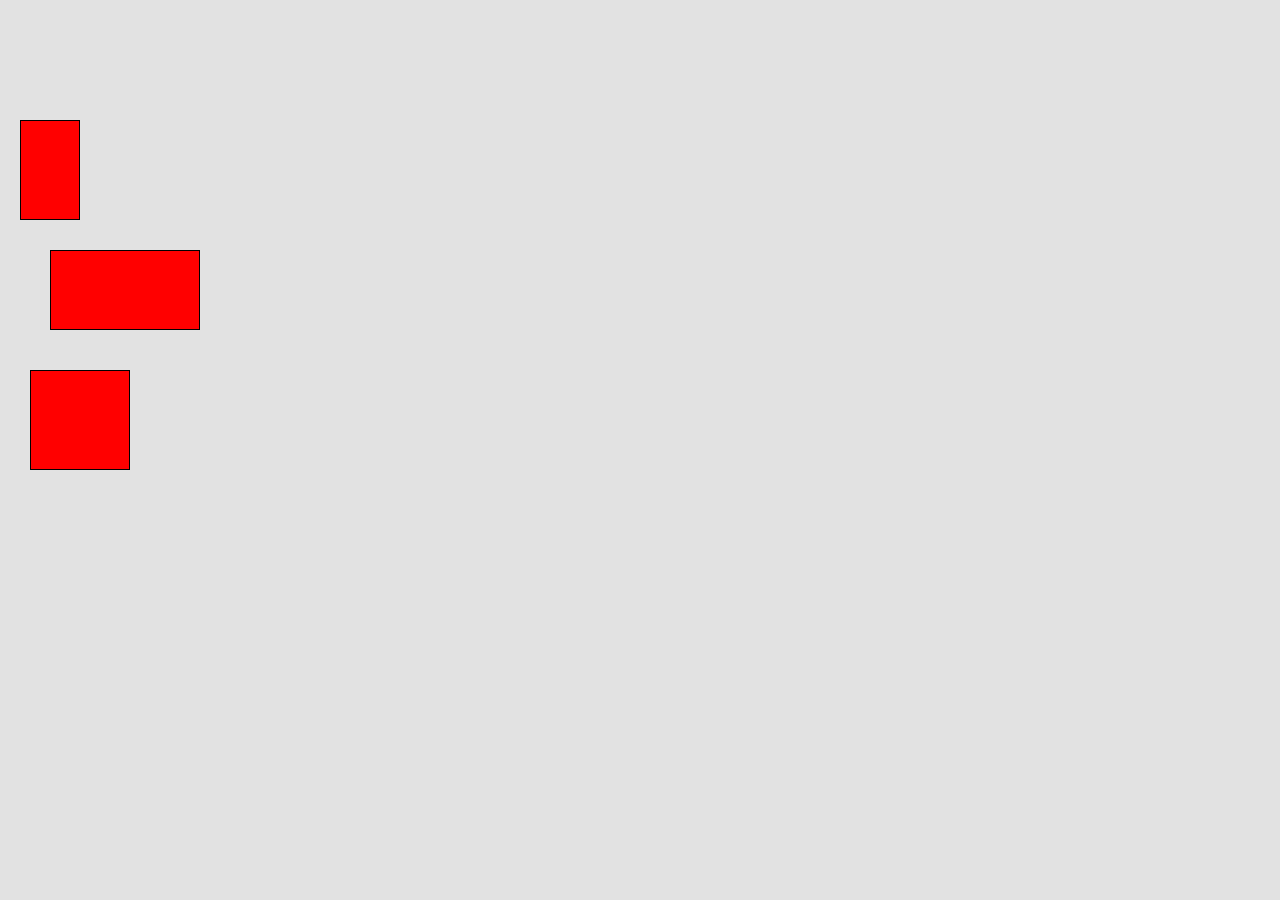
==== index.html @ 773391b5 "Initial commit" ====
<!DOCTYPE html>
<html lang="en">
  <head>
    <meta charset="UTF-8" />
    <meta name="viewport" content="width=device-width, user-scalable=no" />
    <!-- turn off pinch zoom https://stackoverflow.com/questions/37379694/javascript-how-to-stop-pinch-zoom-multi-touch-input-attacks -->
    <link rel="stylesheet" href="inputstyle.css" />
    <title>HW2 SSUI</title>
  </head>
  <!-- you should not need to edit this fine for HW2, except to test different numbers of div's-->
  <body>
    <!-- your code should work for any number of divs -->
    <div id="workspace">
      <div
        class="target"
        style="top: 120px; left: 20px; width: 60px; height: 100px"
      ></div>

      <div
        class="target"
        style="top: 250px; left: 50px; width: 150px; height: 80px"
      ></div>

      <div
        class="target"
        style="top: 370px; left: 30px; width: 100px; height: 100px"
      ></div>
    </div>

    <!-- script -->
    <script src="input.js"></script>
  </body>
</html>
---- inputstyle.css ----
html {
  touch-action: none;

  -moz-user-select: none;
  -khtml-user-select: none;
  -webkit-user-select: none;
  user-select: none;
}

body {
  margin: 0;
  touch-action: none;
}

#workspace {
  width: 100vw;
  height: 100vh;
  position: relative;
  background-color: rgb(226, 226, 226);
  overflow: hidden;
}

.target {
  position: absolute;
  border: 1px solid black;
  background-color: red;
  box-sizing: border-box;
}
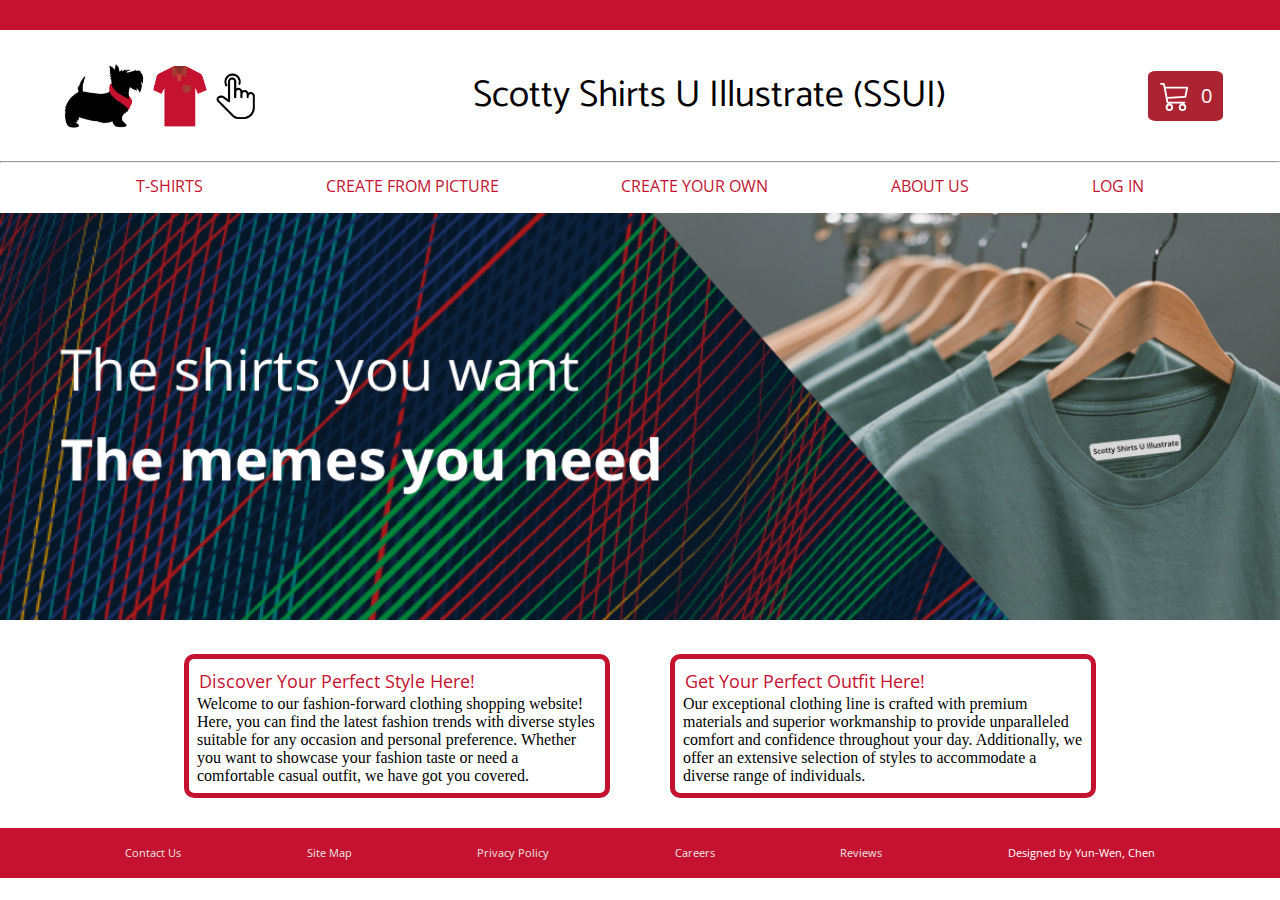
==== commit 00133f56: "add hw1 files" ====
--- a/index.html
+++ b/index.html
@@ -1,33 +1,89 @@
 <!DOCTYPE html>
 <html lang="en">
-  <head>
-    <meta charset="UTF-8" />
-    <meta name="viewport" content="width=device-width, user-scalable=no" />
-    <!-- turn off pinch zoom https://stackoverflow.com/questions/37379694/javascript-how-to-stop-pinch-zoom-multi-touch-input-attacks -->
-    <link rel="stylesheet" href="inputstyle.css" />
-    <title>HW2 SSUI</title>
-  </head>
-  <!-- you should not need to edit this fine for HW2, except to test different numbers of div's-->
-  <body>
-    <!-- your code should work for any number of divs -->
-    <div id="workspace">
-      <div
-        class="target"
-        style="top: 120px; left: 20px; width: 60px; height: 100px"
-      ></div>
+<head>
+  <meta charset="utf-8">
+  <meta name="viewport" content="width=device-width, initial-scale=1.0">
 
-      <div
-        class="target"
-        style="top: 250px; left: 50px; width: 150px; height: 80px"
-      ></div>
+  <title>SSUI HW1 - Home</title>
 
-      <div
-        class="target"
-        style="top: 370px; left: 30px; width: 100px; height: 100px"
-      ></div>
+  <!-- Fonts -->
+  <link href="https://fonts.googleapis.com/css2?family=Catamaran:wght@200;500&family=Open+Sans&display=swap" rel="stylesheet">
+
+  <!-- Your CSS Code -->
+  <link rel="stylesheet" type="text/css" href="style.css">
+
+  <!-- JSON Shirt Object -->
+  <script src="shirts.js"></script>
+
+  <!-- Your JS Code -->
+  <script src="main.js"></script>
+</head>
+<body>
+  <!-- Your Code Here -->
+
+  <!-- Top red rect -->
+  <div>
+    <svg width="100%" height="30px" style="display:block">
+      <rect x="0" y="0" width="100%" height="100%" style="fill:#c51230;fill-opacity:1;stroke: opacity 0;" />
+    </svg>
+  </div>
+   <!-- Header -->
+  <div class="container header">
+    <!-- Logo -->
+    <a href="./index.html" style="height: 80px; margin-left: 5%; margin-top: 0px;">
+      <img src="./site_images/logo.png" alt="logo" style="width: auto; height: 100%;">
+    </a>
+
+    <!-- Company Name -->
+    <div> <span class="headerStyle">Scotty Shirts U Illustrate (SSUI)</span></div>
+    
+    <!-- Shopping Cart -->
+    <div class="container" style="height: 100%; width: 60px; justify-content: center; flex-direction: column; margin-right: 5%;">
+      <a href="./not_implemented.html"  class="shopping-cart container" >
+        <img src="./site_images/shopping-cart.svg" alt="shop" style="width: 40%; height: auto; filter: invert(100%)">
+        <span style="font-size: 20px;">0</span>
+      </a>
     </div>
+  </div>
 
-    <!-- script -->
-    <script src="input.js"></script>
-  </body>
-</html>
+  <!-- Gray Line -->
+  <hr style="margin: 0px;">
+  
+  <!-- Menu -->
+  <div class="menu">
+    <a class="menu-font" href="./products.html">T-SHIRTS</a>
+    <a class="menu-font" href="./not_implemented.html">CREATE FROM PICTURE</a>
+    <a class="menu-font" href="./not_implemented.html">CREATE YOUR OWN</a>
+    <a class="menu-font" href="./not_implemented.html">ABOUT US</a>
+    <a class="menu-font" href="./not_implemented.html">LOG IN</a>
+  </div>
+
+  <!-- home.png -->
+  <div>
+    <img src="./site_images/home.png" alt="home" style="width: 100%;">
+  </div>
+
+  <!-- Text Box -->
+  <div class="container" style="justify-content:center; flex-direction: row;">
+    <div class="text-box">
+      <p class="text-box-title">Discover Your Perfect Style Here!</p>
+      <p style="margin: 0px;">Welcome to our fashion-forward clothing shopping website! Here, you can find the latest fashion trends with diverse styles suitable for any occasion and personal preference. Whether you want to showcase your fashion taste or need a comfortable casual outfit, we have got you covered.</p>
+    </div>
+    <div class="text-box">
+      <p class="text-box-title">Get Your Perfect Outfit Here!</p>
+      <p style="margin: 0px;">Our exceptional clothing line is crafted with premium materials and superior workmanship to provide unparalleled comfort and confidence throughout your day. Additionally, we offer an extensive selection of styles to accommodate a diverse range of individuals.</p>
+    </div>
+  </div>
+  
+  <!-- Footer -->
+  <div class="footer">
+    <a class="footer-font" href="./not_implemented.html">Contact Us</a>
+    <a class="footer-font" href="./not_implemented.html">Site Map</a>
+    <a class="footer-font" href="./not_implemented.html">Privacy Policy</a>
+    <a class="footer-font" href="./not_implemented.html">Careers</a>
+    <a class="footer-font" href="./not_implemented.html">Reviews</a>
+    <samp class="footer-font" style="color: white">Designed by Yun-Wen, Chen</samp>
+  </div>
+
+</body>
+</html>--- a/style.css
+++ b/style.css
@@ -0,0 +1,248 @@
+/* Your Code Here */
+body{
+    /* min-width: 540px; */
+    margin:0;
+    padding:0; 
+    height: 100%; 
+    width: 100%;
+}
+.container{
+    display: flex; 
+    align-items: center;
+}
+
+.headerStyle{
+    font-family:"Catamaran", serif;
+    font-size: 28pt;
+}
+
+.header{
+    /* height: auto;  */
+    flex-direction:row; 
+    justify-content:space-between; 
+    margin-top: 2%; 
+    margin-bottom: 2%;
+}
+
+.menu{
+    height: 50px;
+    display: flex;  
+    flex-direction:row; 
+    justify-content:space-evenly; 
+    align-items: center;
+    margin-left: 1%;
+    margin-right: 1%;
+}
+
+.menu-font{
+    text-decoration:none;
+    border-bottom:5px solid transparent;
+    font-family:"Open Sans", serif;
+    font-size: 12pt; 
+    color: #c51230;
+}
+
+.menu-font:hover{
+    transition: 0.5s;
+    border-bottom:5px solid #c51230;
+}
+
+.bg {
+    position: absolute;
+    height: 100%;
+    width: 100%;
+    top: 0;
+    bottom: 0;
+}
+
+.shopping-cart {
+    border-radius: 10%;
+    background: #ac2432;
+    width: 75px;
+    height: 50px;
+    justify-content: space-evenly; 
+    flex-direction: row;
+    text-decoration:none;
+    color: white;
+    font-family:"Open Sans", serif;
+    font-size: 12pt; 
+}
+
+.shopping-cart:hover{
+    transition: 0.5s;
+    color: #ff3347;
+}
+
+.text-box-title{
+    font-family:"Open Sans", serif; 
+    font-size: 18px; 
+    margin: 2px; 
+    color: #c51230;
+}
+
+.text-box{
+    margin: 10px;
+    border-radius: 10px;
+    border: 5px solid #c51230;
+    padding: 8px;
+    width: 400px;
+    height: auto;
+    margin: 30px;
+}
+
+.footer{
+    height: 50px;
+    display: flex;  
+    flex-direction:row; 
+    justify-content:space-evenly; 
+    align-items: center;
+    background-color: #c51230;
+}
+
+.footer-font{
+    text-decoration:none;
+    font-family:"Open Sans", serif;
+    font-size: 8pt; 
+    color: rgb(230, 230, 230);
+}
+.footer-font:hover{
+    transition: 0.5s;
+    color: white;
+}
+
+#t-shirt-container{
+    display: flex; 
+    align-items: center;
+    flex-direction: row; 
+    justify-content:flex-start; 
+    flex-wrap: wrap; 
+    margin-left: 3%;
+    margin-right: 3%;
+}
+
+.t-shirt-block{
+    /* margin: 10px; */
+    border-radius: 10px;
+    border: 3px solid #c51230;
+    padding: 8px;
+    width: 300px;
+    height: auto;
+    margin: 3%;
+    margin-top: 0px;
+    padding: 0px;
+    /* z-index: 2; */
+}
+
+.t-shirt-title{
+    font-family:"Open Sans", serif; 
+    font-size: 18px; 
+    margin: 20px; 
+    color: #c51230;
+}
+
+.t-shirt-block img{
+    width: 100%;
+    border-top-right-radius: 10px;
+    border-top-left-radius: 10px;
+}
+
+.t-shirt-text{
+    font-family:"Open Sans", serif; 
+    font-size: 12px; 
+    margin-top: 0px;
+    margin: 20px;
+    color: gray;
+}
+
+#t-shirt-description{
+    font-family:"Open Sans", serif; 
+    font-size: 12px; 
+    margin-top: 0px;
+    margin: 20px;
+    color: #c51230;
+}
+
+button:hover{
+    cursor:pointer;
+}
+
+.product-btn {
+    border-radius: 10px;
+    border: 5px;
+    background: #c51230;
+    width: 80px;
+    height: 40px;
+    display: flex;
+    flex-direction: column;
+    justify-content: center;
+    align-content: center;
+    text-decoration:none;
+    color: rgb(230, 230, 230);
+    font-family:"Open Sans", serif;
+    font-size: 8pt;
+    text-align: center; 
+}
+.product-btn:hover{
+    color: white;
+    transition: 0.5s;
+}
+
+.t-shirt-choose-btn {
+    border-radius: 5px;
+    border: 2px solid;
+    border-color: #c51230;
+    background: #c51230;
+    width: 60px;
+    height: 35px;
+    text-decoration:none;
+    color: rgb(230, 230, 230);
+    font-family:"Open Sans", serif;
+    font-size: 8pt;
+    text-align: center; 
+    margin: 5px;
+}
+
+.t-shirt-choose-btn:hover{
+    color: white;
+    transition: 0.5s;
+}
+
+.choose-color{
+    color: black;
+}
+
+.t-shirt-choose-btn .choose-color:hover{
+    color: white;
+    transition: 0.5s;
+}
+
+#quick-name{
+    font-family:"Open Sans", serif;
+    font-size: 20pt;
+    margin-top: 10px; 
+    margin-bottom: 10px; 
+    /* margin-left: 10px; */
+}
+
+#quick-price{
+    font-family:"Open Sans", serif; 
+    font-size: 16px; 
+    margin-top: 10px; 
+    margin-bottom: 10px; 
+    color: #c51230;
+}
+
+#quick-description{
+    font-family:"Open Sans", serif; 
+    font-size: 10px; 
+    margin: 0px;
+    margin-bottom: 10px;
+    color: #c51230;
+}
+
+/* 
+@media (max-width: 900px){
+    .headerStyle{
+        font-size: 20pt;
+    }
+} */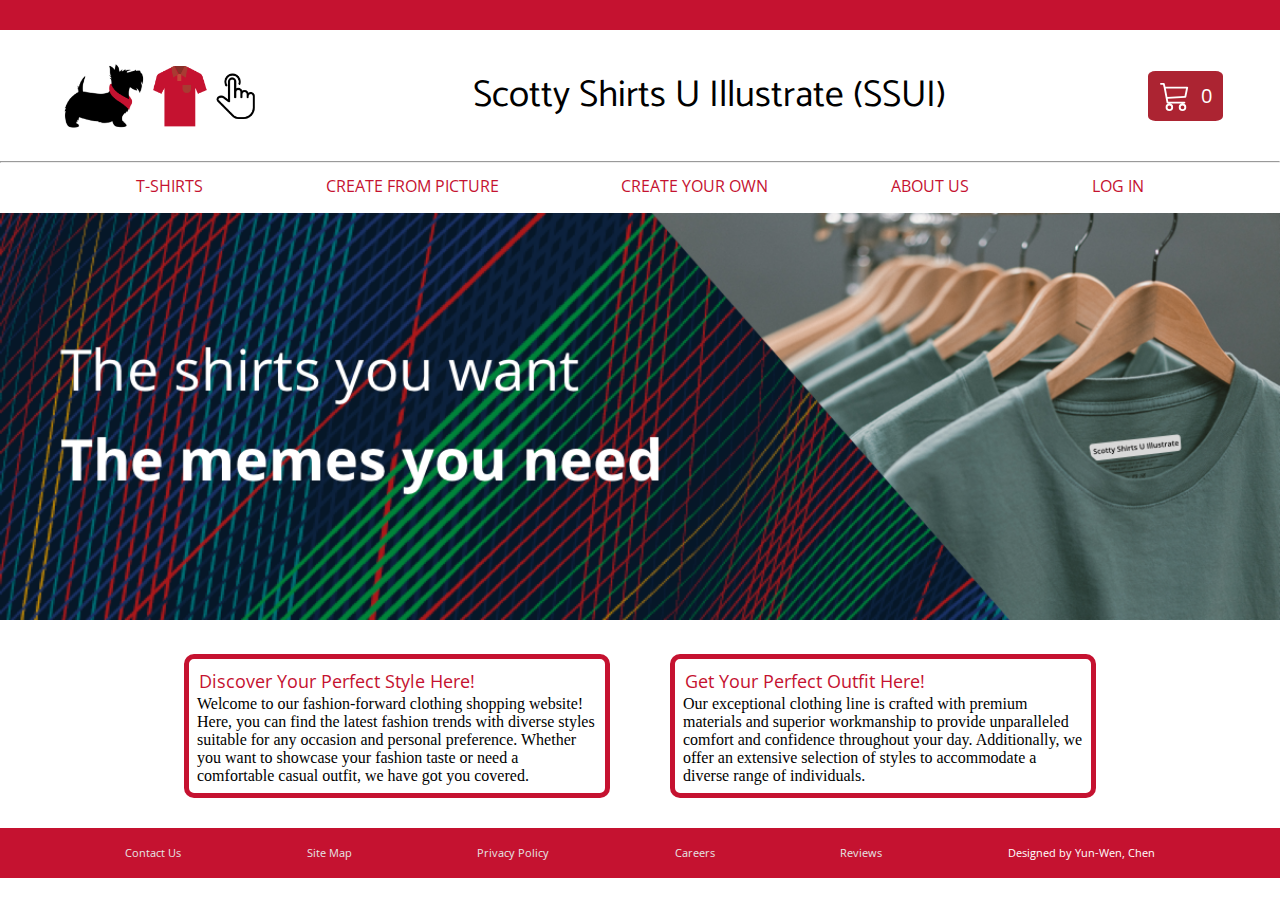
==== commit 70684503: "change create your own links" ====
--- a/index.html
+++ b/index.html
@@ -4,7 +4,7 @@
   <meta charset="utf-8">
   <meta name="viewport" content="width=device-width, initial-scale=1.0">
 
-  <title>SSUI HW1 - Home</title>
+  <title>SSUI HW2 - Home</title>
 
   <!-- Fonts -->
   <link href="https://fonts.googleapis.com/css2?family=Catamaran:wght@200;500&family=Open+Sans&display=swap" rel="stylesheet">
@@ -53,7 +53,7 @@
   <div class="menu">
     <a class="menu-font" href="./products.html">T-SHIRTS</a>
     <a class="menu-font" href="./not_implemented.html">CREATE FROM PICTURE</a>
-    <a class="menu-font" href="./not_implemented.html">CREATE YOUR OWN</a>
+    <a class="menu-font" href="./create-your-own/index.html">CREATE YOUR OWN</a>
     <a class="menu-font" href="./not_implemented.html">ABOUT US</a>
     <a class="menu-font" href="./not_implemented.html">LOG IN</a>
   </div>
